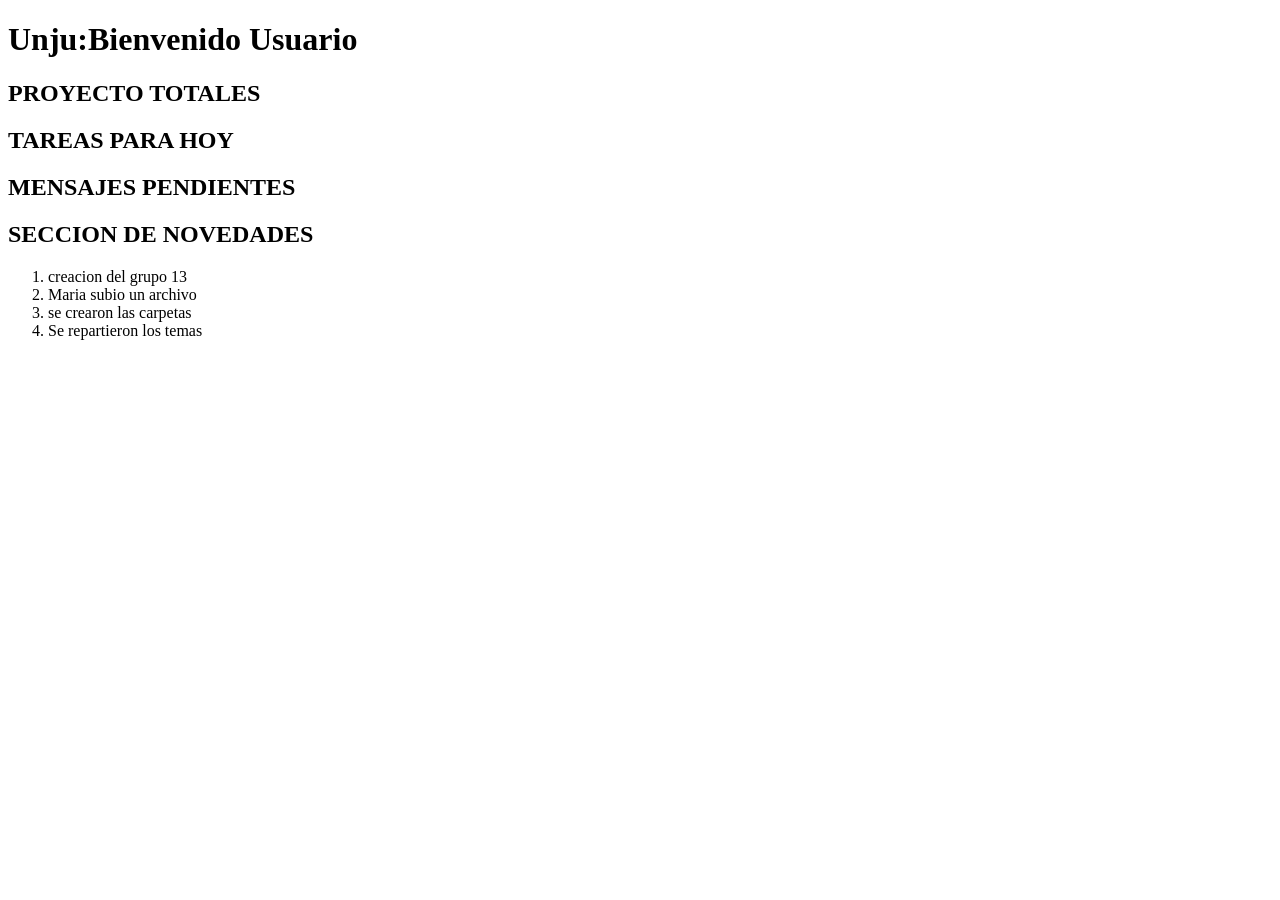
==== assets/pages/index.html @ 15e24b12 ""se corrigio el header y Creacion filtro busqueda"" ====
<!DOCTYPE html>
<html lang="en">
<head>
    <meta charset="UTF-8">
    <meta name="viewport" content="width=device-width, initial-scale=1.0">
    <title>Document</title>
</head>
<body>

    <h1>Unju:Bienvenido Usuario</h1>

    <div>

        <h2>PROYECTO TOTALES </h2>


    </div>

    <div>

        <h2>TAREAS PARA HOY </h2>



    </div>

    <div>
        <h2>MENSAJES PENDIENTES</h2>
        




    </div>


    <div>

        <H2>SECCION DE NOVEDADES</H2>

        <OL>
            <li>creacion del grupo 13</li>
            <li>Maria subio un archivo</li>
            <li>se crearon las carpetas</li>
            <li>Se repartieron los temas </li>


        </OL>






    </div>
    
   

    



    <footer>

    </footer>
</body>
</html>
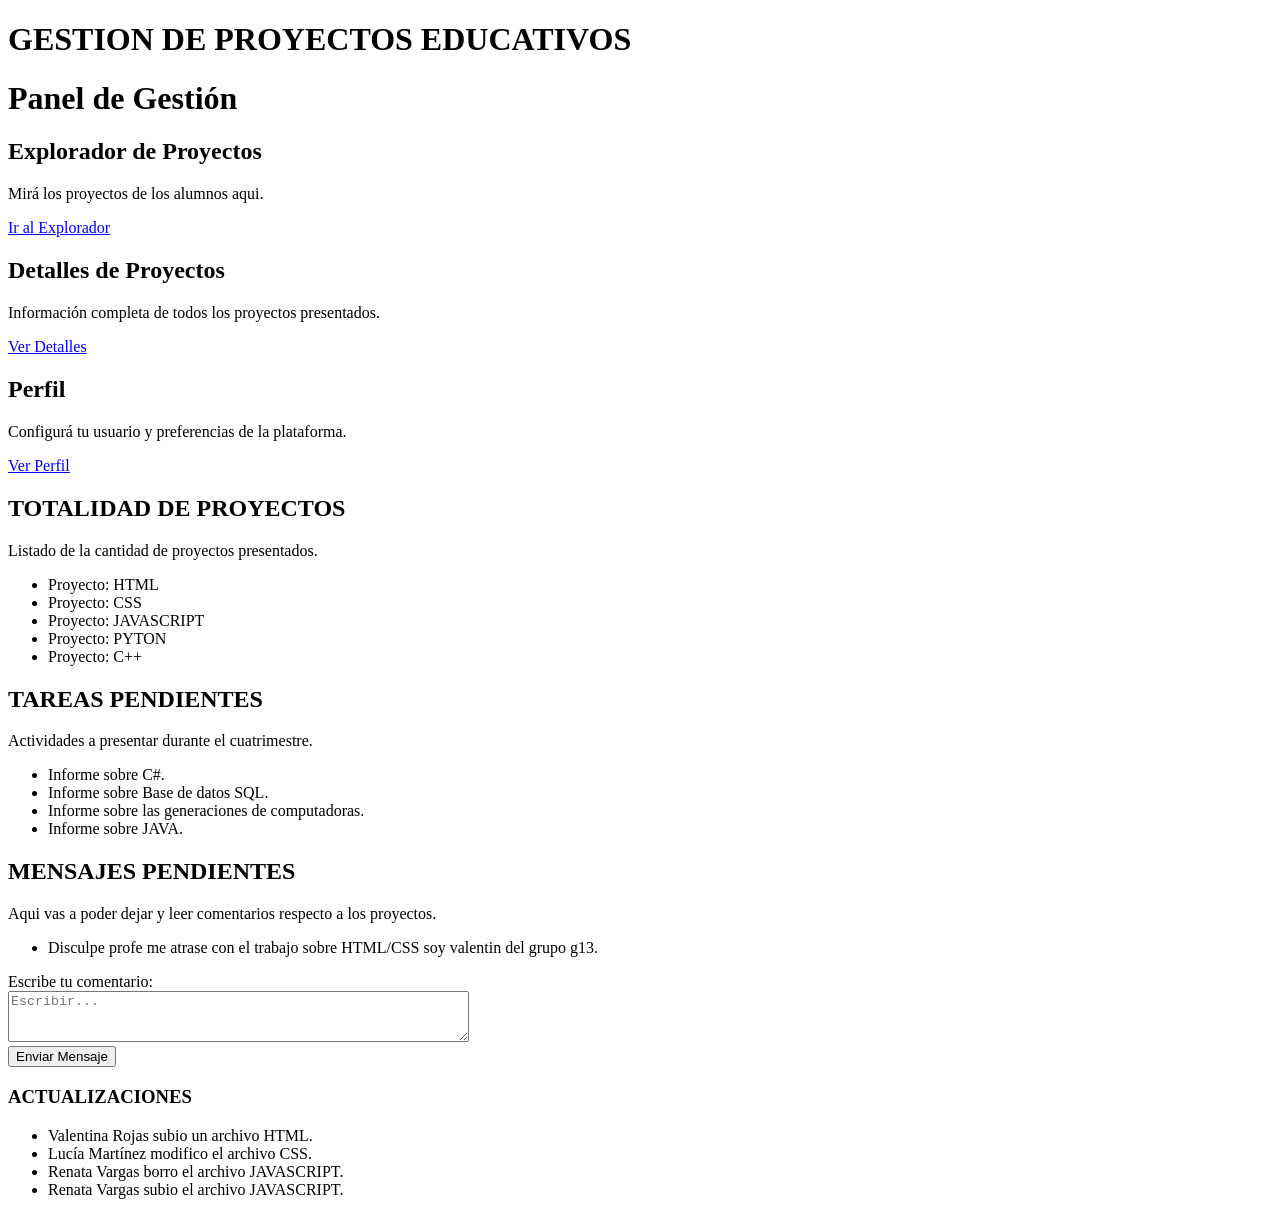
==== commit 66612e0a: "proyecto html rama valen, p1,2,3,4" ====
--- a/assets/pages/index.html
+++ b/assets/pages/index.html
@@ -1,67 +1,81 @@
 <!DOCTYPE html>
-<html lang="en">
+<html lang="es">
 <head>
     <meta charset="UTF-8">
     <meta name="viewport" content="width=device-width, initial-scale=1.0">
-    <title>Document</title>
+    <title>Dashboard | Gestión Educativa UNJu</title>
 </head>
 <body>
+    <header>
+        <h1>GESTION DE PROYECTOS EDUCATIVOS</h1>
 
-    <h1>Unju:Bienvenido Usuario</h1>
+        <h1>Panel de Gestión</h1>
 
-    <div>
+    <section>
+        <h2>Explorador de Proyectos</h2>
+        <p>Mirá los proyectos de los alumnos aqui.</p>
+        <a href="proyectos.html">Ir al Explorador</a> </section>
 
-        <h2>PROYECTO TOTALES </h2>
+    <section>
+        <h2>Detalles de Proyectos</h2>
+        <p>Información completa de todos los proyectos presentados.</p>
+        <a href="detalle.html">Ver Detalles</a>
+    </section>
 
+    <section>
+        <h2>Perfil</h2>
+        <p>Configurá tu usuario y preferencias de la plataforma.</p>
+        <a href="perfil.html">Ver Perfil</a>
+    </section>
 
-    </div>
-
-    <div>
-
-        <h2>TAREAS PARA HOY </h2>
-
-
-
-    </div>
-
-    <div>
-        <h2>MENSAJES PENDIENTES</h2>
+    </header>
+    <main>
+        <section>
+            <h2>TOTALIDAD DE PROYECTOS</h2>
+            <p>Listado de la cantidad de proyectos presentados.</p>
+            <ul>
+                <li>Proyecto: HTML</li>
+                <li>Proyecto: CSS</li>
+                <li>Proyecto: JAVASCRIPT</li>
+                <li>Proyecto: PYTON</li>
+                <li>Proyecto: C++</li>
+            </lu>
+        </section>
+        <section>
+            <h2>TAREAS PENDIENTES</h2>
+            <p>Actividades a presentar durante el cuatrimestre.</p>
+            <ul>
+                <li>Informe sobre C#.</li>
+                <li>Informe sobre Base de datos SQL.</li>
+                <li>Informe sobre las generaciones de computadoras.</li>
+                <li>Informe sobre JAVA.</li>
+            </ul>
+        </section>
+        <section>
+            <h2>MENSAJES PENDIENTES</h2>
+            <p>Aqui vas a poder dejar y leer comentarios respecto a los proyectos.</p>
+            <ul>
+                <li>Disculpe profe me atrase con el trabajo sobre HTML/CSS soy valentin del grupo g13.</li>
+            </ul>
+            <form>
+        <label for="nuevo-mensaje">Escribe tu comentario:</label>
+        <br>
+        <textarea id="nuevo-mensaje" name="mensaje" rows="3" cols="55" placeholder="Escribir..."></textarea>
         
-
-
-
-
-    </div>
-
-
-    <div>
-
-        <H2>SECCION DE NOVEDADES</H2>
-
-        <OL>
-            <li>creacion del grupo 13</li>
-            <li>Maria subio un archivo</li>
-            <li>se crearon las carpetas</li>
-            <li>Se repartieron los temas </li>
-
-
-        </OL>
-
-
-
-
-
-
-    </div>
-    
-   
-
-    
-
-
-
-    <footer>
-
-    </footer>
+        <br>
+        
+        <button type="submit">Enviar Mensaje</button>
+        </form>
+        </section>
+        <section>
+            <h3>ACTUALIZACIONES</h3>
+            <ul>
+                <li>Valentina Rojas subio un archivo HTML.</li>
+                <li>Lucía Martínez modifico el archivo CSS.</li>
+                <li>Renata Vargas borro el archivo JAVASCRIPT.</li>
+                <li>Renata Vargas subio el archivo JAVASCRIPT.</li>
+            </ul>
+        </section>
+    </main>
 </body>
 </html>
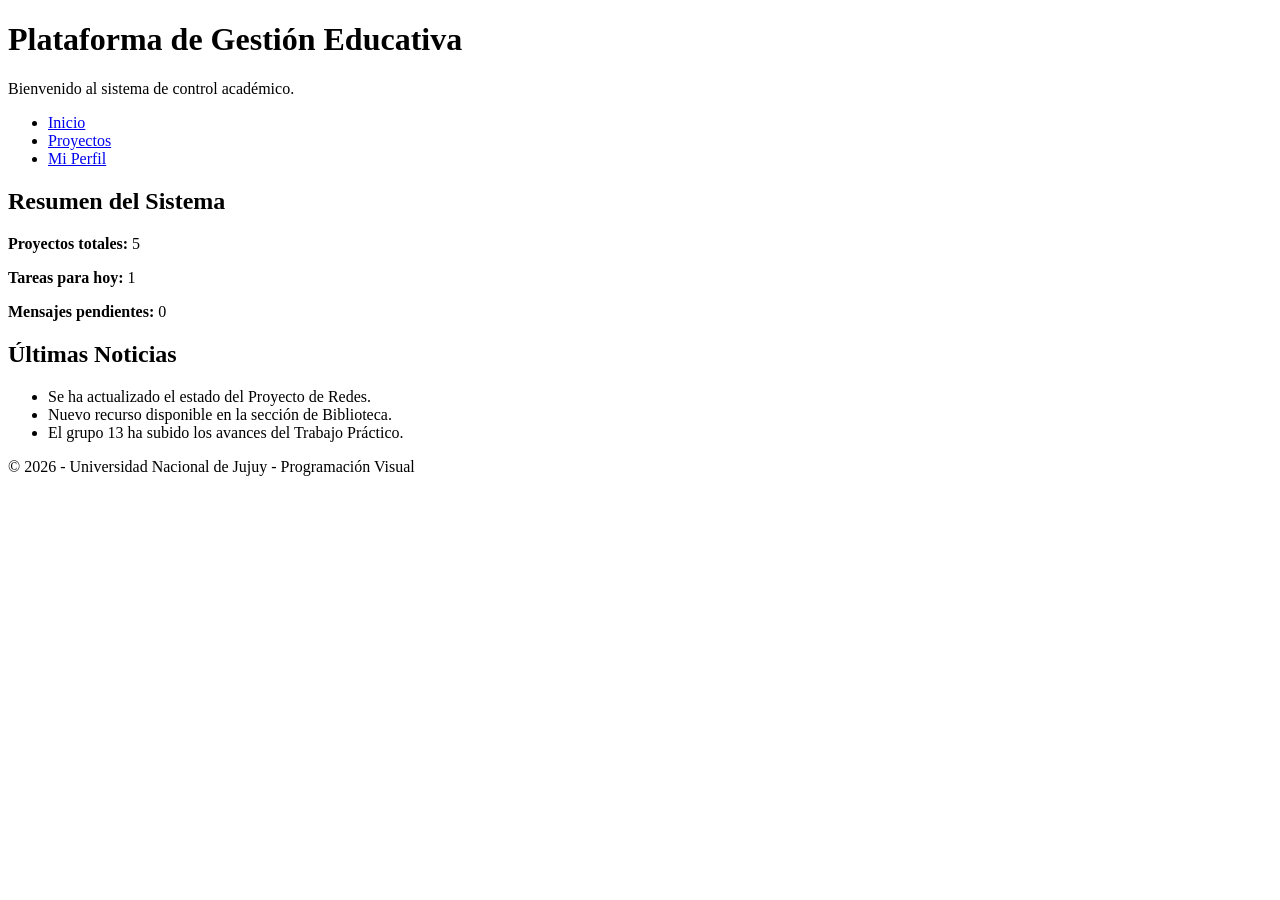
==== commit f2f829ad: "Agregado de los archivos faltantes html" ====
--- a/assets/pages/index.html
+++ b/assets/pages/index.html
@@ -3,79 +3,47 @@
 <head>
     <meta charset="UTF-8">
     <meta name="viewport" content="width=device-width, initial-scale=1.0">
-    <title>Dashboard | Gestión Educativa UNJu</title>
+    <title>Gestión de Proyectos Educativos - Inicio</title>
 </head>
 <body>
     <header>
-        <h1>GESTION DE PROYECTOS EDUCATIVOS</h1>
+        <h1>Plataforma de Gestión Educativa</h1>
+        <p>Bienvenido al sistema de control académico.</p>
+        <nav>
+            <ul>
+                <li><a href="index.html">Inicio</a></li>
+                <li><a href="proyectos.html">Proyectos</a></li>
+                <li><a href="perfil.html">Mi Perfil</a></li>
+            </ul>
+        </nav>
+    </header>
 
-        <h1>Panel de Gestión</h1>
-
-    <section>
-        <h2>Explorador de Proyectos</h2>
-        <p>Mirá los proyectos de los alumnos aqui.</p>
-        <a href="proyectos.html">Ir al Explorador</a> </section>
-
-    <section>
-        <h2>Detalles de Proyectos</h2>
-        <p>Información completa de todos los proyectos presentados.</p>
-        <a href="detalle.html">Ver Detalles</a>
-    </section>
-
-    <section>
-        <h2>Perfil</h2>
-        <p>Configurá tu usuario y preferencias de la plataforma.</p>
-        <a href="perfil.html">Ver Perfil</a>
-    </section>
-
-    </header>
     <main>
         <section>
-            <h2>TOTALIDAD DE PROYECTOS</h2>
-            <p>Listado de la cantidad de proyectos presentados.</p>
+            <h2>Resumen del Sistema</h2>
+            <article>
+                <p><strong>Proyectos totales:</strong> 5</p>
+            </article>
+            <article>
+                <p><strong>Tareas para hoy:</strong> 1</p>
+            </article>
+            <article>
+                <p><strong>Mensajes pendientes:</strong> 0</p>
+            </article>
+        </section>
+
+        <section>
+            <h2>Últimas Noticias</h2>
             <ul>
-                <li>Proyecto: HTML</li>
-                <li>Proyecto: CSS</li>
-                <li>Proyecto: JAVASCRIPT</li>
-                <li>Proyecto: PYTON</li>
-                <li>Proyecto: C++</li>
-            </lu>
-        </section>
-        <section>
-            <h2>TAREAS PENDIENTES</h2>
-            <p>Actividades a presentar durante el cuatrimestre.</p>
-            <ul>
-                <li>Informe sobre C#.</li>
-                <li>Informe sobre Base de datos SQL.</li>
-                <li>Informe sobre las generaciones de computadoras.</li>
-                <li>Informe sobre JAVA.</li>
-            </ul>
-        </section>
-        <section>
-            <h2>MENSAJES PENDIENTES</h2>
-            <p>Aqui vas a poder dejar y leer comentarios respecto a los proyectos.</p>
-            <ul>
-                <li>Disculpe profe me atrase con el trabajo sobre HTML/CSS soy valentin del grupo g13.</li>
-            </ul>
-            <form>
-        <label for="nuevo-mensaje">Escribe tu comentario:</label>
-        <br>
-        <textarea id="nuevo-mensaje" name="mensaje" rows="3" cols="55" placeholder="Escribir..."></textarea>
-        
-        <br>
-        
-        <button type="submit">Enviar Mensaje</button>
-        </form>
-        </section>
-        <section>
-            <h3>ACTUALIZACIONES</h3>
-            <ul>
-                <li>Valentina Rojas subio un archivo HTML.</li>
-                <li>Lucía Martínez modifico el archivo CSS.</li>
-                <li>Renata Vargas borro el archivo JAVASCRIPT.</li>
-                <li>Renata Vargas subio el archivo JAVASCRIPT.</li>
+                <li>Se ha actualizado el estado del Proyecto de Redes.</li>
+                <li>Nuevo recurso disponible en la sección de Biblioteca.</li>
+                <li>El grupo 13 ha subido los avances del Trabajo Práctico.</li>
             </ul>
         </section>
     </main>
+
+    <footer>
+        <p>&copy; 2026 - Universidad Nacional de Jujuy - Programación Visual</p>
+    </footer>
 </body>
 </html>
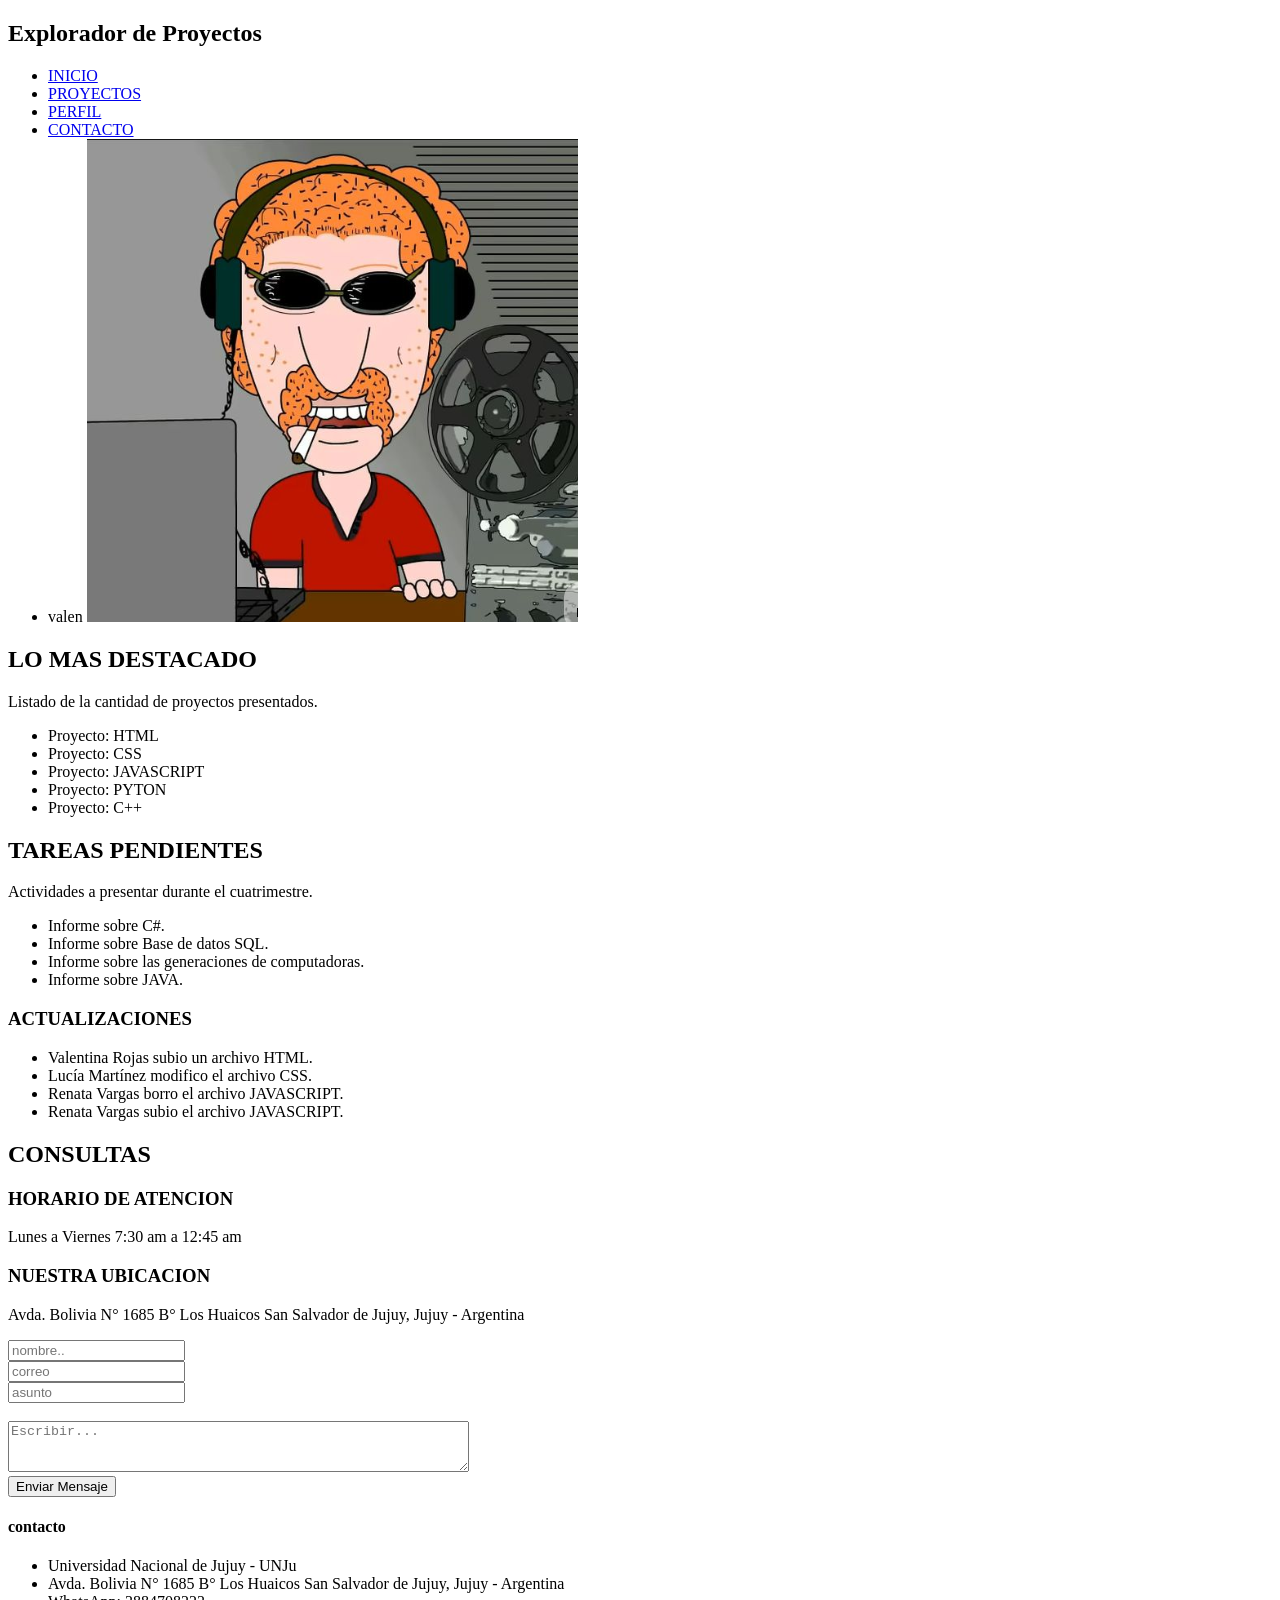
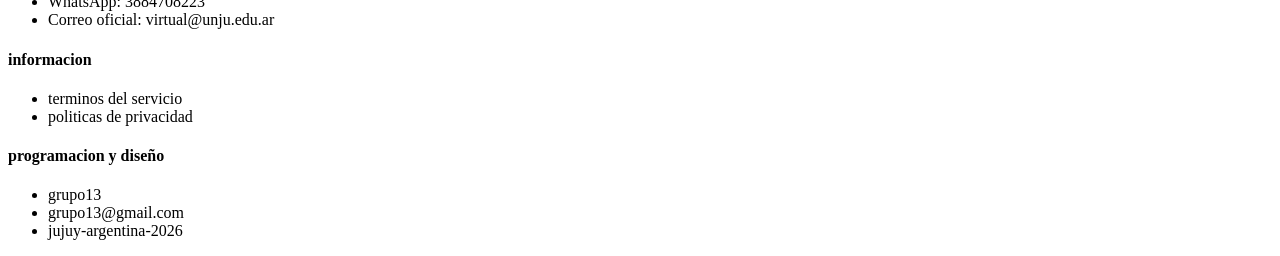
==== commit 91aafa4a: "archivo css del index valen" ====
--- a/assets/pages/index.html
+++ b/assets/pages/index.html
@@ -3,47 +3,111 @@
 <head>
     <meta charset="UTF-8">
     <meta name="viewport" content="width=device-width, initial-scale=1.0">
-    <title>Gestión de Proyectos Educativos - Inicio</title>
+    <title>Dashboard | Gestión Educativa UNJu</title>
+    <link rel="preconnect" href="https://fonts.googleapis.com">
+    <link rel="preconnect" href="https://fonts.gstatic.com" crossorigin>
+    <link href="https://fonts.googleapis.com/css2?family=Roboto:ital,wght@0,100..900;1,100..900&display=swap" rel="stylesheet">
+    <link rel="stylesheet" href="../css/style.css"/>
 </head>
 <body>
-    <header>
-        <h1>Plataforma de Gestión Educativa</h1>
-        <p>Bienvenido al sistema de control académico.</p>
-        <nav>
-            <ul>
-                <li><a href="index.html">Inicio</a></li>
-                <li><a href="proyectos.html">Proyectos</a></li>
-                <li><a href="perfil.html">Mi Perfil</a></li>
-            </ul>
-        </nav>
-    </header>
+<header class="header-menu">
+    <h2 id="titulo">Explorador de Proyectos</h2>
 
+    <nav class="nav-menu"> 
+        <ul class="nav-lista">
+            <li class="nav-items"><a href="index.html" class="nav-link">INICIO</a></li>
+            <li class="nav-items"><a href="proyectos.html" class="nav-link">PROYECTOS</a></li>
+            <li class="nav-items"><a href="perfil.html" class="nav-link">PERFIL</a></li>
+            <li class="nav-items"><a href="index.html" class="nav-link">CONTACTO</a></li>
+            <li class="nav-items perfil">
+            <span class="user-nombre">valen</span>
+            <img src="../img/adriel.png" alt="fotito" class="avatar"></li>
+        </ul>
+    </nav>
+</header>
     <main>
         <section>
-            <h2>Resumen del Sistema</h2>
-            <article>
-                <p><strong>Proyectos totales:</strong> 5</p>
-            </article>
-            <article>
-                <p><strong>Tareas para hoy:</strong> 1</p>
-            </article>
-            <article>
-                <p><strong>Mensajes pendientes:</strong> 0</p>
-            </article>
+            <h2>LO MAS DESTACADO</h2>
+            <p>Listado de la cantidad de proyectos presentados.</p>
+            <ul>
+                <li>Proyecto: HTML</li>
+                <li>Proyecto: CSS</li>
+                <li>Proyecto: JAVASCRIPT</li>
+                <li>Proyecto: PYTON</li>
+                <li>Proyecto: C++</li>
+            </lu>
         </section>
-
         <section>
-            <h2>Últimas Noticias</h2>
+            <h2>TAREAS PENDIENTES</h2>
+            <p>Actividades a presentar durante el cuatrimestre.</p>
             <ul>
-                <li>Se ha actualizado el estado del Proyecto de Redes.</li>
-                <li>Nuevo recurso disponible en la sección de Biblioteca.</li>
-                <li>El grupo 13 ha subido los avances del Trabajo Práctico.</li>
+                <li>Informe sobre C#.</li>
+                <li>Informe sobre Base de datos SQL.</li>
+                <li>Informe sobre las generaciones de computadoras.</li>
+                <li>Informe sobre JAVA.</li>
             </ul>
         </section>
+                <section>
+            <h3>ACTUALIZACIONES</h3>
+            <ul>
+                <li>Valentina Rojas subio un archivo HTML.</li>
+                <li>Lucía Martínez modifico el archivo CSS.</li>
+                <li>Renata Vargas borro el archivo JAVASCRIPT.</li>
+                <li>Renata Vargas subio el archivo JAVASCRIPT.</li>
+            </ul>
+        </section>
+        <section>
+            <h2>CONSULTAS</h2>
+            <h3>HORARIO DE ATENCION</h3>
+            <P>Lunes a Viernes 7:30 am a 12:45 am</P>
+            <H3>NUESTRA UBICACION</H3>
+            <P>Avda. Bolivia N° 1685 B° Los Huaicos
+            San Salvador de Jujuy, Jujuy - Argentina</P>
+        <form>
+        <div>
+
+            <input type="text" id="nombre" name="nombre" placeholder="nombre..">
+        </div>
+        <div>
+            <input type="email" id="email" name="email" placeholder="correo">
+        </div>
+        <div>
+            <input type="email" id="email" name="email" placeholder="asunto">
+        </div>
+        <br>
+        <textarea id="nuevo-mensaje" name="mensaje" rows="3" cols="55" placeholder="Escribir..."></textarea>
+        <br>
+        <button type="submit">Enviar Mensaje</button>
+        </form>
+        </section>
     </main>
-
     <footer>
-        <p>&copy; 2026 - Universidad Nacional de Jujuy - Programación Visual</p>
+        <div>
+            <h4>contacto</h4>
+            <ul>
+                <li>Universidad Nacional de Jujuy - UNJu</li>
+                <li>Avda. Bolivia N° 1685 B° Los Huaicos
+                San Salvador de Jujuy, Jujuy - Argentina
+                </li>
+                <li> WhatsApp: 3884708223</li>
+                <LI>Correo oficial: virtual@unju.edu.ar</LI>
+            </ul>
+        </div>
+        <div>
+            <h4>informacion</h4>
+            <ul>
+                <li>terminos del servicio</li>
+                <li>politicas de privacidad</li>
+            </ul>
+        </div>
+        <div>
+            <h4>programacion y diseño</h4>
+            <ul>
+                <li>grupo13</li>
+                <li>grupo13@gmail.com</li>
+                <li>jujuy-argentina-2026</li>
+            </ul>
+        </div>
     </footer>
 </body>
 </html>
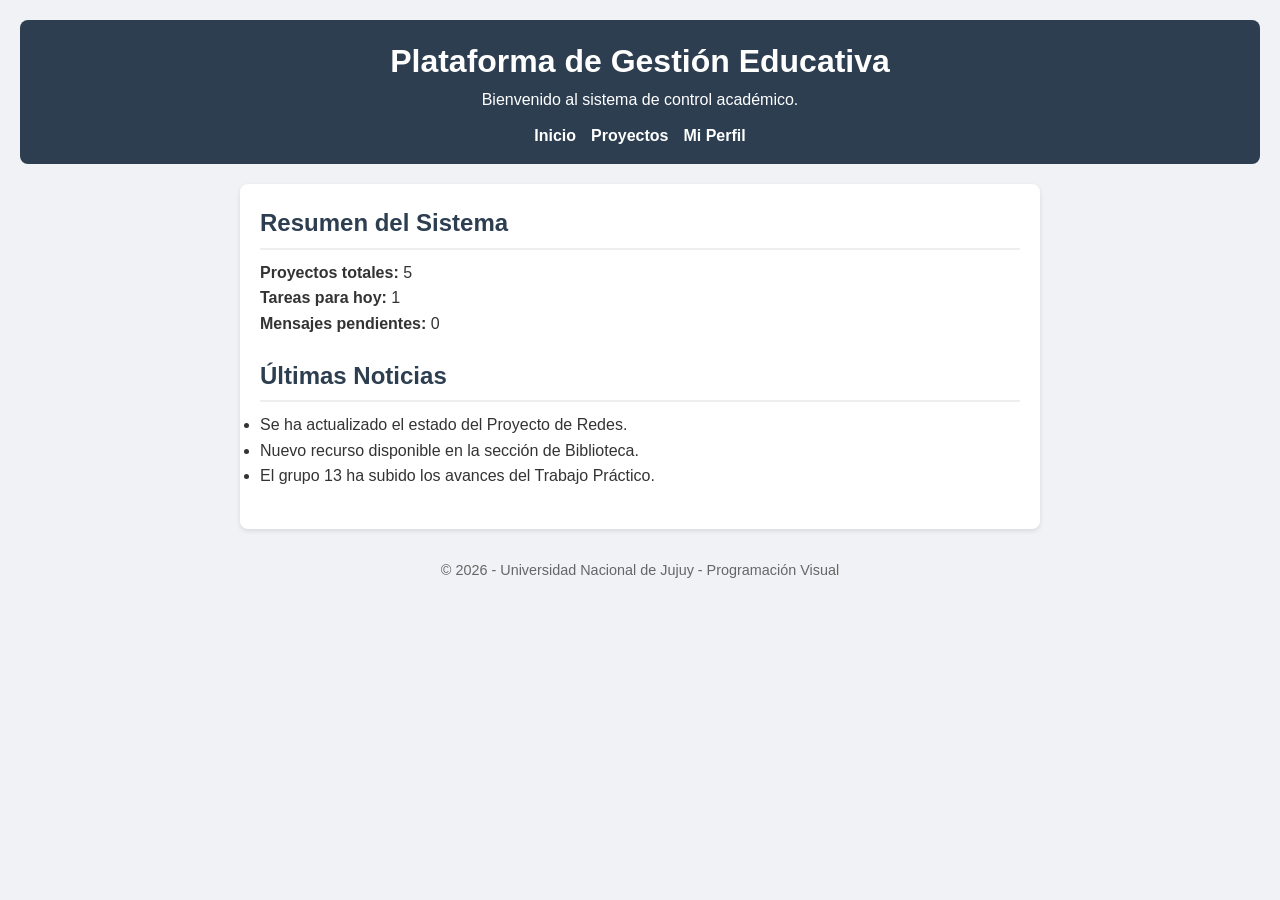
==== commit acd36875: "Agregado de css y arreglo de rutas de archivos" ====
--- a/assets/pages/index.html
+++ b/assets/pages/index.html
@@ -3,111 +3,48 @@
 <head>
     <meta charset="UTF-8">
     <meta name="viewport" content="width=device-width, initial-scale=1.0">
-    <title>Dashboard | Gestión Educativa UNJu</title>
-    <link rel="preconnect" href="https://fonts.googleapis.com">
-    <link rel="preconnect" href="https://fonts.gstatic.com" crossorigin>
-    <link href="https://fonts.googleapis.com/css2?family=Roboto:ital,wght@0,100..900;1,100..900&display=swap" rel="stylesheet">
-    <link rel="stylesheet" href="../css/style.css"/>
+    <link rel="stylesheet" href="../css/styles.css">
+    <title>Gestión de Proyectos Educativos - Inicio</title>
 </head>
 <body>
-<header class="header-menu">
-    <h2 id="titulo">Explorador de Proyectos</h2>
+    <header>
+        <h1>Plataforma de Gestión Educativa</h1>
+        <p>Bienvenido al sistema de control académico.</p>
+        <nav>
+            <ul>
+                <li><a href="index.html">Inicio</a></li>
+                <li><a href="proyectos.html">Proyectos</a></li>
+                <li><a href="perfil.html">Mi Perfil</a></li>
+            </ul>
+        </nav>
+    </header>
 
-    <nav class="nav-menu"> 
-        <ul class="nav-lista">
-            <li class="nav-items"><a href="index.html" class="nav-link">INICIO</a></li>
-            <li class="nav-items"><a href="proyectos.html" class="nav-link">PROYECTOS</a></li>
-            <li class="nav-items"><a href="perfil.html" class="nav-link">PERFIL</a></li>
-            <li class="nav-items"><a href="index.html" class="nav-link">CONTACTO</a></li>
-            <li class="nav-items perfil">
-            <span class="user-nombre">valen</span>
-            <img src="../img/adriel.png" alt="fotito" class="avatar"></li>
-        </ul>
-    </nav>
-</header>
     <main>
         <section>
-            <h2>LO MAS DESTACADO</h2>
-            <p>Listado de la cantidad de proyectos presentados.</p>
+            <h2>Resumen del Sistema</h2>
+            <article>
+                <p><strong>Proyectos totales:</strong> 5</p>
+            </article>
+            <article>
+                <p><strong>Tareas para hoy:</strong> 1</p>
+            </article>
+            <article>
+                <p><strong>Mensajes pendientes:</strong> 0</p>
+            </article>
+        </section>
+
+        <section>
+            <h2>Últimas Noticias</h2>
             <ul>
-                <li>Proyecto: HTML</li>
-                <li>Proyecto: CSS</li>
-                <li>Proyecto: JAVASCRIPT</li>
-                <li>Proyecto: PYTON</li>
-                <li>Proyecto: C++</li>
-            </lu>
-        </section>
-        <section>
-            <h2>TAREAS PENDIENTES</h2>
-            <p>Actividades a presentar durante el cuatrimestre.</p>
-            <ul>
-                <li>Informe sobre C#.</li>
-                <li>Informe sobre Base de datos SQL.</li>
-                <li>Informe sobre las generaciones de computadoras.</li>
-                <li>Informe sobre JAVA.</li>
+                <li>Se ha actualizado el estado del Proyecto de Redes.</li>
+                <li>Nuevo recurso disponible en la sección de Biblioteca.</li>
+                <li>El grupo 13 ha subido los avances del Trabajo Práctico.</li>
             </ul>
         </section>
-                <section>
-            <h3>ACTUALIZACIONES</h3>
-            <ul>
-                <li>Valentina Rojas subio un archivo HTML.</li>
-                <li>Lucía Martínez modifico el archivo CSS.</li>
-                <li>Renata Vargas borro el archivo JAVASCRIPT.</li>
-                <li>Renata Vargas subio el archivo JAVASCRIPT.</li>
-            </ul>
-        </section>
-        <section>
-            <h2>CONSULTAS</h2>
-            <h3>HORARIO DE ATENCION</h3>
-            <P>Lunes a Viernes 7:30 am a 12:45 am</P>
-            <H3>NUESTRA UBICACION</H3>
-            <P>Avda. Bolivia N° 1685 B° Los Huaicos
-            San Salvador de Jujuy, Jujuy - Argentina</P>
-        <form>
-        <div>
+    </main>
 
-            <input type="text" id="nombre" name="nombre" placeholder="nombre..">
-        </div>
-        <div>
-            <input type="email" id="email" name="email" placeholder="correo">
-        </div>
-        <div>
-            <input type="email" id="email" name="email" placeholder="asunto">
-        </div>
-        <br>
-        <textarea id="nuevo-mensaje" name="mensaje" rows="3" cols="55" placeholder="Escribir..."></textarea>
-        <br>
-        <button type="submit">Enviar Mensaje</button>
-        </form>
-        </section>
-    </main>
     <footer>
-        <div>
-            <h4>contacto</h4>
-            <ul>
-                <li>Universidad Nacional de Jujuy - UNJu</li>
-                <li>Avda. Bolivia N° 1685 B° Los Huaicos
-                San Salvador de Jujuy, Jujuy - Argentina
-                </li>
-                <li> WhatsApp: 3884708223</li>
-                <LI>Correo oficial: virtual@unju.edu.ar</LI>
-            </ul>
-        </div>
-        <div>
-            <h4>informacion</h4>
-            <ul>
-                <li>terminos del servicio</li>
-                <li>politicas de privacidad</li>
-            </ul>
-        </div>
-        <div>
-            <h4>programacion y diseño</h4>
-            <ul>
-                <li>grupo13</li>
-                <li>grupo13@gmail.com</li>
-                <li>jujuy-argentina-2026</li>
-            </ul>
-        </div>
+        <p>&copy; 2026 - Universidad Nacional de Jujuy - Programación Visual</p>
     </footer>
 </body>
 </html>
--- a/assets/css/styles.css
+++ b/assets/css/styles.css
@@ -0,0 +1,77 @@
+* {
+    margin: 0;
+    padding: 0;
+    box-sizing: border-box;
+}
+
+body {
+    font-family: Arial, sans-serif;
+    line-height: 1.6;
+    background-color: #f0f2f5;
+    color: #333;
+    padding: 20px;
+}
+
+header {
+    background-color: #2c3e50;
+    color: white;
+    padding: 1rem;
+    text-align: center;
+    border-radius: 8px;
+    margin-bottom: 20px;
+}
+
+nav ul {
+    list-style: none;
+    display: flex;
+    justify-content: center;
+    gap: 15px;
+    margin-top: 10px;
+}
+
+nav a {
+    color: white;
+    text-decoration: none;
+    font-weight: bold;
+}
+
+nav a:hover {
+    text-decoration: underline;
+}
+
+main {
+    max-width: 800px;
+    margin: 0 auto;
+    background: white;
+    padding: 20px;
+    border-radius: 8px;
+    box-shadow: 0 2px 5px rgba(0,0,0,0.1);
+}
+
+section {
+    margin-bottom: 20px;
+}
+
+h2, h3 {
+    color: #2c3e50;
+    border-bottom: 2px solid #eee;
+    padding-bottom: 5px;
+    margin-bottom: 10px;
+}
+
+img {
+    display: block;
+    max-width: 200px;
+    height: auto;
+    border-radius: 50%;
+    border: 3px solid #2c3e50;
+    margin: 15px 0;
+}
+
+/* Footer */
+footer {
+    text-align: center;
+    margin-top: 30px;
+    font-size: 0.9em;
+    color: #666;
+}
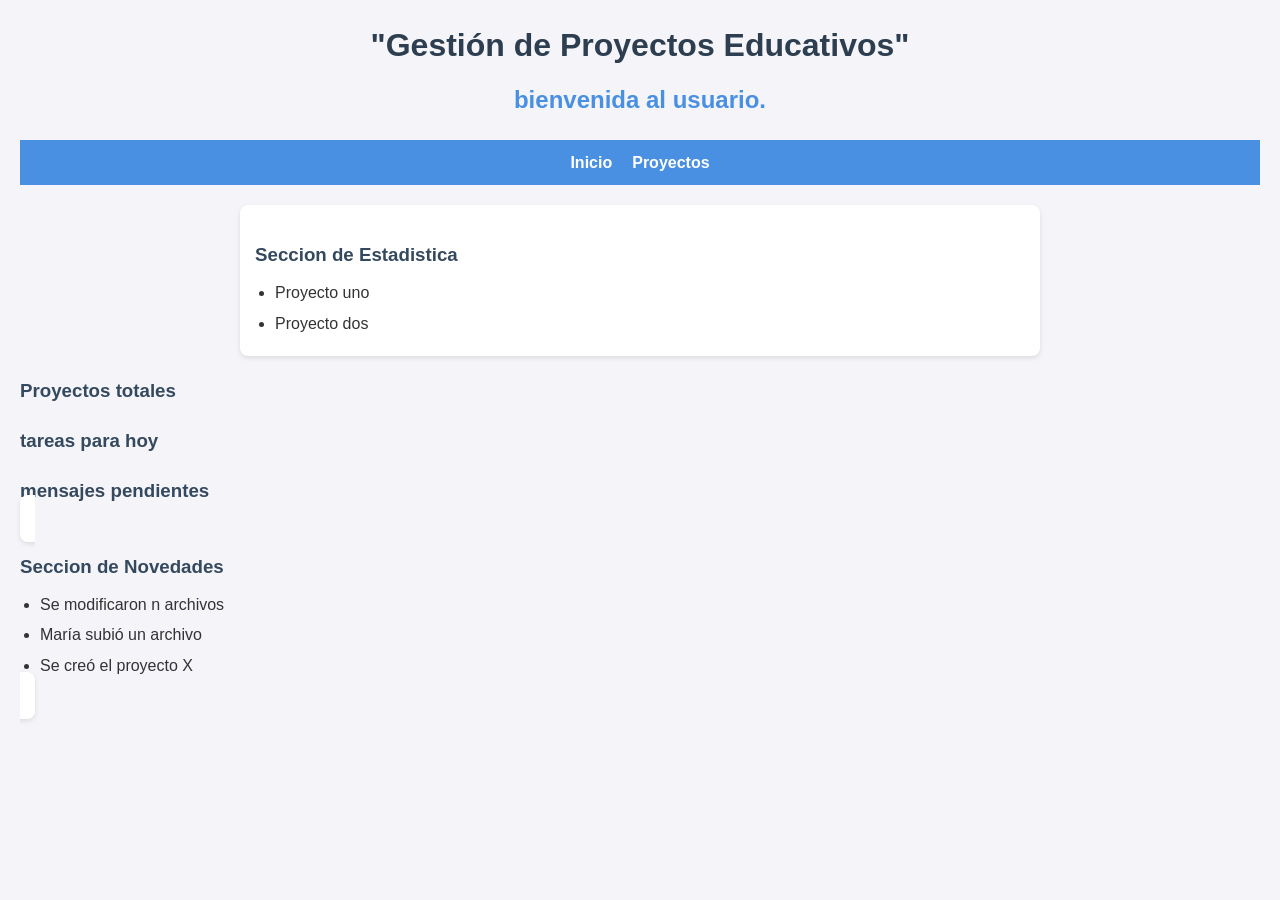
==== commit de129c95: "se sube indexhtml y estilos-CuevasCelina" ====
--- a/assets/pages/index.html
+++ b/assets/pages/index.html
@@ -1,50 +1,51 @@
-<!DOCTYPE html>
-<html lang="es">
-<head>
+ <!DOCTYPE html>
+ <html lang="en">
+ <head>
     <meta charset="UTF-8">
     <meta name="viewport" content="width=device-width, initial-scale=1.0">
-    <link rel="stylesheet" href="../css/styles.css">
-    <title>Gestión de Proyectos Educativos - Inicio</title>
-</head>
-<body>
-    <header>
-        <h1>Plataforma de Gestión Educativa</h1>
-        <p>Bienvenido al sistema de control académico.</p>
-        <nav>
-            <ul>
-                <li><a href="index.html">Inicio</a></li>
-                <li><a href="proyectos.html">Proyectos</a></li>
-                <li><a href="perfil.html">Mi Perfil</a></li>
-            </ul>
-        </nav>
-    </header>
+    <title>Inicio</title>
+    <link rel="stylesheet" href="./css/index.css"/>
 
-    <main>
-        <section>
-            <h2>Resumen del Sistema</h2>
-            <article>
-                <p><strong>Proyectos totales:</strong> 5</p>
-            </article>
-            <article>
-                <p><strong>Tareas para hoy:</strong> 1</p>
-            </article>
-            <article>
-                <p><strong>Mensajes pendientes:</strong> 0</p>
-            </article>
-        </section>
+   </head>
+ <body>
+   
 
-        <section>
-            <h2>Últimas Noticias</h2>
-            <ul>
-                <li>Se ha actualizado el estado del Proyecto de Redes.</li>
-                <li>Nuevo recurso disponible en la sección de Biblioteca.</li>
-                <li>El grupo 13 ha subido los avances del Trabajo Práctico.</li>
-            </ul>
-        </section>
-    </main>
+    <h1>"Gestión de Proyectos Educativos"</h1>
+    <h2>bienvenida al usuario.</h2>  
 
-    <footer>
-        <p>&copy; 2026 - Universidad Nacional de Jujuy - Programación Visual</p>
-    </footer>
-</body>
-</html>+      <nav>
+   
+       <ul> 
+          <li><a href="./proyectos.html">Inicio</a></li>
+          <li><a href="./index.html">Proyectos</a></li>
+        </ul>
+     </nav> 
+
+
+      <section>
+         <h3> Seccion de Estadistica</h3>
+         <ul> 
+            <li>Proyecto uno</li>
+            <li>Proyecto dos</li>
+
+         </ul>
+      </section>   
+      <h3>Proyectos totales</h3>
+      
+      <h3>tareas para hoy</h3> 
+      
+      <h3>mensajes pendientes</h3>
+   
+    <selection>
+      <h3>Seccion de Novedades</h3>
+      
+      <ul>
+         <li>Se modificaron n archivos</li>
+         <li>María subió un archivo</li>
+         <li>Se creó el proyecto X</li>
+         
+      </ul>
+    </selection>                                                         
+ </body> 
+
+ </html>
--- a/assets/pages/css/index.css
+++ b/assets/pages/css/index.css
@@ -0,0 +1,77 @@
+/* Reset básico */
+* {
+    margin: 0;
+    padding: 0;
+    box-sizing: border-box;
+}
+
+/* Estilo general */
+body {
+    font-family: Arial, Helvetica, sans-serif;
+    background-color: #f4f4f9;
+    color: #333;
+    line-height: 1.6;
+    padding: 20px;
+}
+
+/* Encabezados */
+h1 {
+    text-align: center;
+    color: #2c3e50;
+    margin-bottom: 10px;
+}
+
+h2 {
+    text-align: center;
+    color: #4a90e2;
+    margin-bottom: 20px;
+}
+
+h3 {
+    margin-top: 20px;
+    color: #34495e;
+}
+
+/* Navegación */
+nav {
+    background: #4a90e2;
+    padding: 10px;
+    margin-bottom: 20px;
+}
+
+nav ul {
+    list-style: none;
+    display: flex;
+    justify-content: center;
+    gap: 20px;
+}
+
+nav ul li a {
+    text-decoration: none;
+    color: white;
+    font-weight: bold;
+}
+
+nav ul li a:hover {
+    text-decoration: underline;
+}
+/*Selecciones*/
+
+section, selection {
+    background: white;
+    padding: 15px;
+    margin: 20px auto;
+    max-width: 800px;
+    border-radius: 8px;
+    box-shadow: 0px 2px 5px rgba(0,0,0,0.1);
+}
+
+section ul, selection ul {
+    margin-top: 10px;
+    padding-left: 20px;
+}
+
+section ul li, selection ul li {
+    margin-bottom: 5px;
+}
+
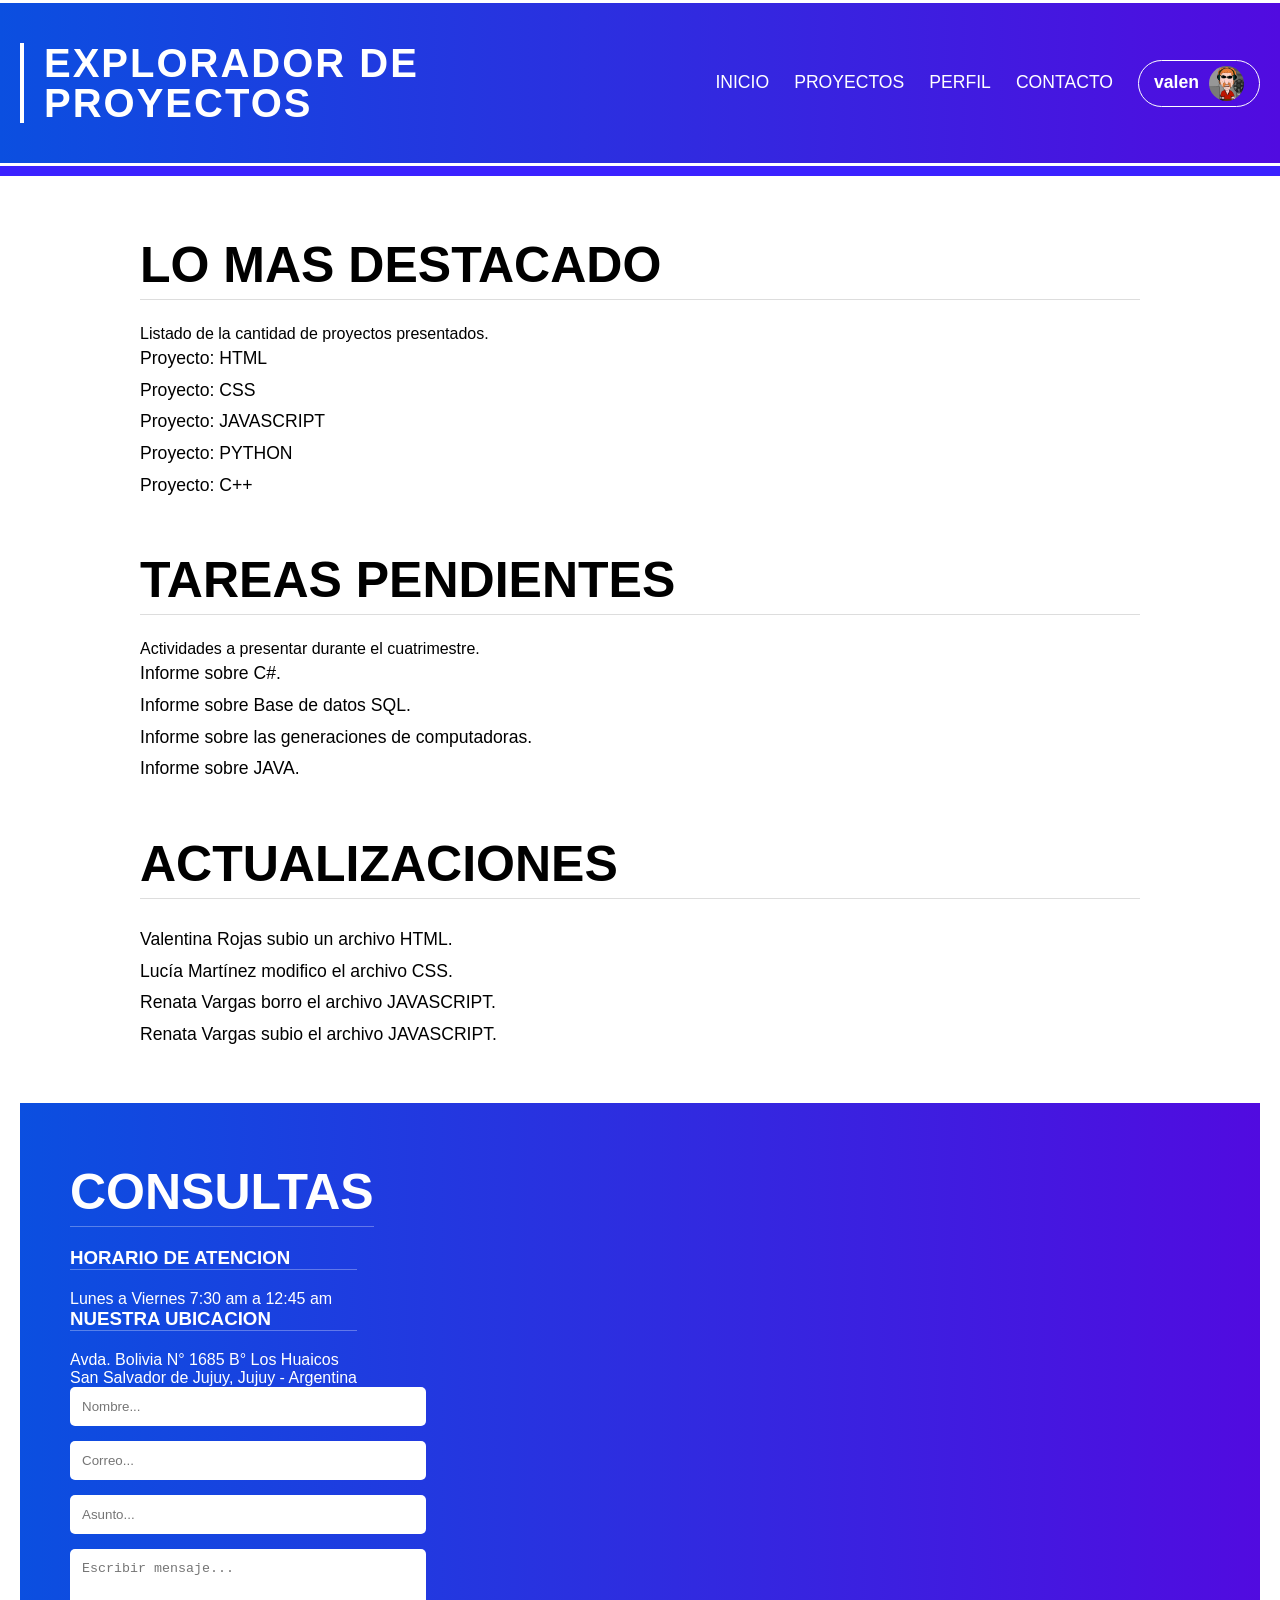
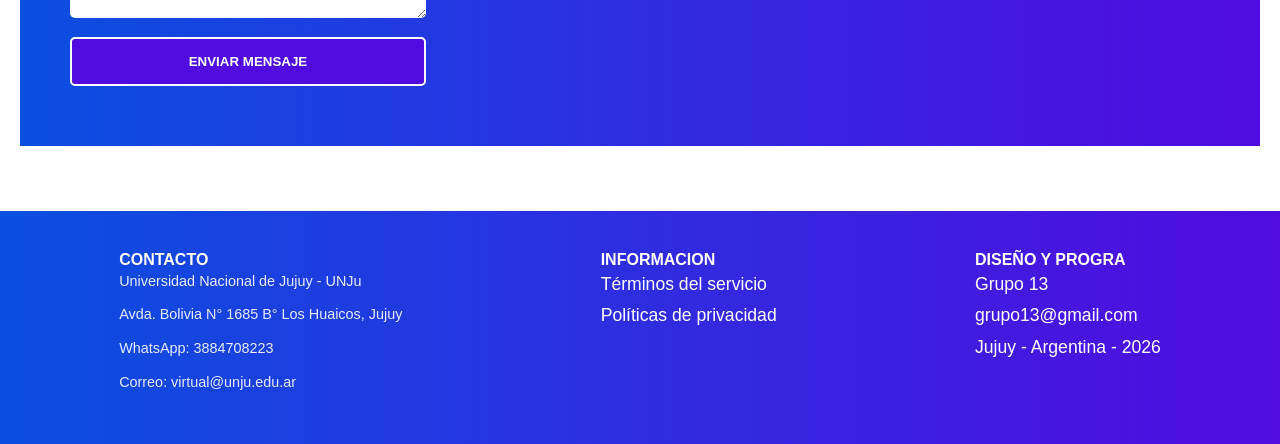
==== commit 7cbdf93b: "css de js index valen" ====
--- a/assets/pages/index.html
+++ b/assets/pages/index.html
@@ -1,51 +1,120 @@
- <!DOCTYPE html>
- <html lang="en">
- <head>
+<!DOCTYPE html>
+<html lang="es">
+<head>
     <meta charset="UTF-8">
     <meta name="viewport" content="width=device-width, initial-scale=1.0">
-    <title>Inicio</title>
-    <link rel="stylesheet" href="./css/index.css"/>
+    <title>Dashboard | Gestión Educativa UNJu</title>
+    <link rel="preconnect" href="https://fonts.googleapis.com">
+    <link rel="preconnect" href="https://fonts.gstatic.com" crossorigin>
+    <link href="https://fonts.googleapis.com/css2?family=Roboto:ital,wght@0,100..900;1,100..900&display=swap" rel="stylesheet">
+    <link rel="stylesheet" href="../css/index.css"/>
+</head>
+<body>
+<header class="header-menu">
+    <h2 id="titulo">Explorador de Proyectos</h2>
 
-   </head>
- <body>
-   
+    <nav class="nav-menu"> 
+        <ul class="nav-lista">
+            <li class="nav-items"><a href="index.html" class="nav-link">INICIO</a></li>
+            <li class="nav-items"><a href="proyectos.html" class="nav-link">PROYECTOS</a></li>
+            <li class="nav-items"><a href="perfil.html" class="nav-link">PERFIL</a></li>
+            <li class="nav-items"><a href="index.html" class="nav-link">CONTACTO</a></li>
+            <li class="nav-items perfil">
+            <span class="user-nombre">valen</span>
+            <img src="../img/adriel.png" alt="fotito" class="avatar"></li>
+        </ul>
+    </nav>
+</header>
+<main id="cuerpo">
+    <section class="contenido" id="destacados">
+        <h2 class="titulo-p">LO MAS DESTACADO</h2>
+        <p class="descripcion">Listado de la cantidad de proyectos presentados.</p>
+        <ul class="proyectos">
+            <li>Proyecto: HTML</li>
+            <li>Proyecto: CSS</li>
+            <li>Proyecto: JAVASCRIPT</li>
+            <li>Proyecto: PYTHON</li>
+            <li>Proyecto: C++</li>
+        </ul>
+    </section>
 
-    <h1>"Gestión de Proyectos Educativos"</h1>
-    <h2>bienvenida al usuario.</h2>  
+    <section class="contenido" id="tareas-pendientes">
+        <h2 class="titulo-sec">TAREAS PENDIENTES</h2>
+        <p class="descripcion">Actividades a presentar durante el cuatrimestre.</p>
+        <ul class="lista-tareas">
+            <li>Informe sobre C#.</li>
+            <li>Informe sobre Base de datos SQL.</li>
+            <li>Informe sobre las generaciones de computadoras.</li>
+            <li>Informe sobre JAVA.</li>
+        </ul>
+    </section>
 
-      <nav>
-   
-       <ul> 
-          <li><a href="./proyectos.html">Inicio</a></li>
-          <li><a href="./index.html">Proyectos</a></li>
+    <section class="contenido" id="actualizaciones">
+        <h3 class="titulo-sec">ACTUALIZACIONES</h3>
+        <ul class="lista-historial">
+            <li>Valentina Rojas subio un archivo HTML.</li>
+            <li>Lucía Martínez modifico el archivo CSS.</li>
+            <li>Renata Vargas borro el archivo JAVASCRIPT.</li>
+            <li>Renata Vargas subio el archivo JAVASCRIPT.</li>
         </ul>
-     </nav> 
+    </section>
 
+    <section class="consultas" id="consultas">
+        <h2 class="titulo-primario">CONSULTAS</h2>
+        
+        <div class="info-contacto">
+            <h3 class="titulo-secundario">HORARIO DE ATENCION</h3>
+            <p>Lunes a Viernes 7:30 am a 12:45 am</p>
+            
+            <h3 class="titulo-secundario">NUESTRA UBICACION</h3>
+            <p>Avda. Bolivia N° 1685 B° Los Huaicos <br>
+            San Salvador de Jujuy, Jujuy - Argentina</p>
+        </div>
 
-      <section>
-         <h3> Seccion de Estadistica</h3>
-         <ul> 
-            <li>Proyecto uno</li>
-            <li>Proyecto dos</li>
-
-         </ul>
-      </section>   
-      <h3>Proyectos totales</h3>
-      
-      <h3>tareas para hoy</h3> 
-      
-      <h3>mensajes pendientes</h3>
-   
-    <selection>
-      <h3>Seccion de Novedades</h3>
-      
-      <ul>
-         <li>Se modificaron n archivos</li>
-         <li>María subió un archivo</li>
-         <li>Se creó el proyecto X</li>
-         
-      </ul>
-    </selection>                                                         
- </body> 
-
- </html>+        <form class="formulario">
+            <div class="grupo">
+                <input type="text" id="nombre" name="nombre" placeholder="Nombre..." class="entrada-texto">
+            </div>
+            <div class="grupo-input">
+                <input type="email" id="correo" name="email" placeholder="Correo..." class="entrada-texto">
+            </div>
+            <div class="grupo-input">
+                <input type="text" id="asunto" name="asunto" placeholder="Asunto..." class="entrada-texto">
+            </div>
+            
+            <textarea id="mensaje" name="mensaje" rows="3" placeholder="Escribir mensaje..." class="area-texto"></textarea>
+            
+            <button type="submit" class="boton-enviar">Enviar Mensaje</button>
+        </form>
+    </section>
+</main>
+<footer id="pie">
+    <div class="col-pie">
+        <h4 class="titu-pie">CONTACTO</h4>
+        <ul class="lista-pie">
+            <li>Universidad Nacional de Jujuy - UNJu</li>
+            <li>Avda. Bolivia N° 1685 B° Los Huaicos, Jujuy</li>
+            <li>WhatsApp: 3884708223</li>
+            <li>Correo: virtual@unju.edu.ar</li>
+        </ul>
+    </div>
+    
+    <div class="col-pie">
+        <h4 class="titu-pie">INFORMACION</h4>
+        <ul class="list-pie">
+            <li>Términos del servicio</li>
+            <li>Políticas de privacidad</li>
+        </ul>
+    </div>
+    
+    <div class="col-pie">
+        <h4 class="titu-pie">DISEÑO Y PROGRA</h4>
+        <ul class="list-pie">
+            <li>Grupo 13</li>
+            <li>grupo13@gmail.com</li>
+            <li>Jujuy - Argentina - 2026</li>
+        </ul>
+    </div>
+</footer>
+</body>
+</html>
--- a/assets/css/index.css
+++ b/assets/css/index.css
@@ -0,0 +1,218 @@
+:root {
+    --fuente-principal: 'roboto', 'Arial Narrow', Arial, sans-serif;
+
+    --color-azul-inicio: #0B4FE0;
+    --color-violeta-fin: #510BE0;
+    --color-blanco-titulo: white;
+    --color-azul-borde: rgb(59, 33, 255); /* El color de tu imagen */
+    --color-gris-borde: #ddd;
+    --max-ancho-pagina: 1000px;
+    
+}
+* {
+  margin: 0;
+  padding: 0;
+  box-sizing: border-box;
+}
+body {
+    font-family: var(--fuente-principal);
+}
+
+.header-menu {
+    background: linear-gradient(to right, var(--color-azul-inicio), var(--color-violeta-fin));
+    
+    display: flex;
+    justify-content: space-between;
+    align-items: center;
+    color: var(--color-blanco);
+    padding: 40px 0px;
+    border-top: 3px solid var(--color-blanco-titulo);
+    border-bottom: 3px solid var(--color-blanco-titulo);
+}
+#titulo{
+    font-size: 40px;          
+    font-weight: 800;         
+    color: var(--color-blanco-titulo);            
+    padding-left: 20px;       
+    margin-left: 20px;        
+    border-left: 4px solid white; 
+    text-transform: uppercase; 
+    letter-spacing: 2px;     
+    line-height: 1;
+
+}
+.nav-lista{
+    list-style-type: none;
+    display: flex;
+    justify-content: flex-end; 
+    align-items: center;      
+    gap: 25px;               
+    margin: 0;
+    padding: 0 20px;        
+}
+.nav-item{
+    color: white;
+    padding: 0;
+
+}
+.nav-link:link{
+    color:white;
+    text-decoration: none;
+}
+.nav-link:visited{
+    color:white;
+        text-decoration: none;
+}
+.nav-link:hover{
+    color: #ccc; 
+    text-decoration: underline; 
+    transition: 0.3s;
+}
+.nav-link:active{
+    color:white;
+    text-decoration: none;
+}
+.nav-items.perfil {
+    display: flex;
+    align-items: center;
+    gap: 10px;
+    padding: 5px 15px;
+    border: 1.5px solid white; 
+    border-radius: 50px;       
+    cursor: pointer;
+    transition: background 0.3s;
+}
+.nav-items.perfil:hover {
+    background: rgba(255, 255, 255, 0.2); 
+}
+
+.user-nombre {
+    color: white;
+    font-weight: bold;
+}
+.avatar{
+    width: 35px;   
+    height: 35px;
+    border-radius: 50%; 
+    object-fit: cover;
+}
+
+#cuerpo {
+    display: flex;
+    flex-direction: column;
+    align-items: center; /* Esto centra el contenido horizontalmente */
+    text-align: left;
+    min-height: 100vh;
+    padding: 60px 20px; /* 20px a los lados para que no toque el borde en celulares */
+    border-top: 10px solid var(--color-azul-borde);
+}
+
+.contenido {
+    width: 100%;
+    max-width: var(--max-ancho-pagina); /* Usa la variable del root */
+    margin: 0 auto; /* El "auto" a los lados es el truco para centrar */
+    margin-bottom: 50px;
+}
+
+.titulo-p, .titulo-sec, .titulo-primario {
+    font-size: 50px; /* Mantenemos el tamaño grande que pediste */
+    margin-bottom: 25px;
+    border-bottom: 1px solid var(--color-gris-borde);
+    padding-bottom: 5px;
+}
+
+/* Listas */
+ul, .proyectos, .lista-tareas, .lista-historial {
+    list-style-type: none;
+    padding: 0;
+    margin: 0;
+    display: inline-block;
+    text-align: left;
+    font-size: 1.1rem; /* Un poco más grande para que sea legible */
+    line-height: 1.8;   /* Más espacio entre líneas para que no se vea amontonado */
+}
+
+
+#consultas {
+
+    background: linear-gradient(to right, var(--color-azul-inicio), var(--color-violeta-fin));
+    color: white;
+    width: 100%;
+    padding: 60px 50px; 
+    max-width: none; 
+    border-radius: 0;
+    border-top: 2px solid white;
+    border-bottom: 2px solid white;
+    display: flex;
+    flex-direction: column;
+    align-items: flex-start;
+}
+#consultas h2, #consultas h3 {
+    color: white;
+    border-bottom: 1px solid rgba(255, 255, 255, 0.3);
+    margin-bottom: 20px;
+}
+
+.entrada-texto, .area-texto {
+    width: 100%;
+    padding: 12px;
+    margin-bottom: 15px;
+    border: none;             
+    border-radius: 5px;
+    background-color: white;  
+    color: #333;
+}
+
+
+.boton-enviar {
+    width: 100%;
+    padding: 15px;
+    background-color: #510BE0; 
+    color: white;
+    border: 2px solid white;  
+    border-radius: 5px;
+    font-weight: bold;
+    text-transform: uppercase;
+    cursor: pointer;
+    transition: 0.3s;
+}
+
+.boton-enviar:hover {
+    background-color: white;
+    color: #0B4FE0; 
+}
+
+#pie {   
+    background: linear-gradient(to right, var(--color-azul-inicio), var(--color-violeta-fin));
+    color: white;          
+    padding: 40px 20px;      
+    display: flex;            
+    justify-content: space-around; 
+    flex-wrap: wrap;         
+    border-top: 3px solid white; 
+    text-align: left;
+}
+
+.columna-pie {
+    margin: 10px;
+    min-width: 200px; 
+}
+
+.titulo-pie {
+    font-size: 1.2rem;
+    margin-bottom: 15px;
+    text-transform: uppercase;
+    border-bottom: 1px solid rgba(255, 255, 255, 0.3); 
+    display: inline-block;
+}
+
+.lista-pie {
+    list-style: none; 
+    padding: 0;
+}
+
+.lista-pie li {
+    font-size: 0.9rem;
+    margin-bottom: 8px;
+    opacity: 0.9; 
+}
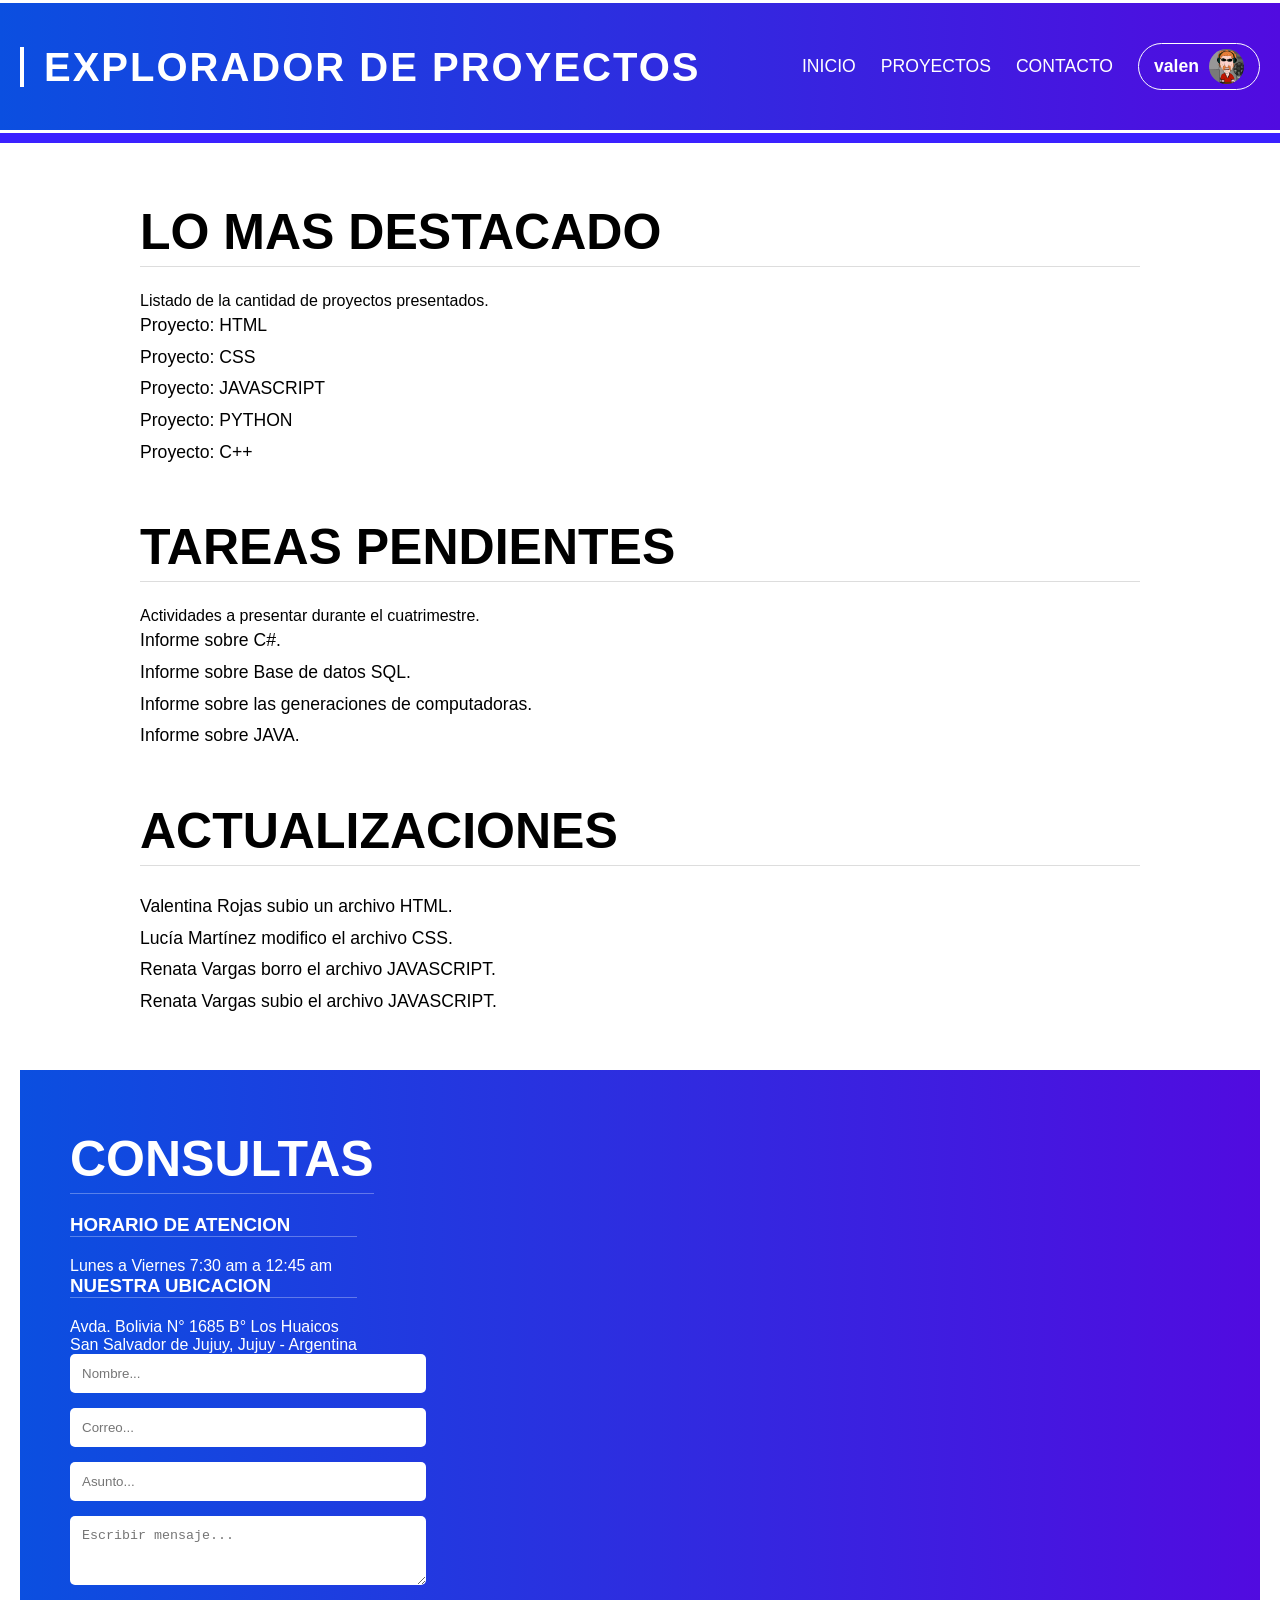
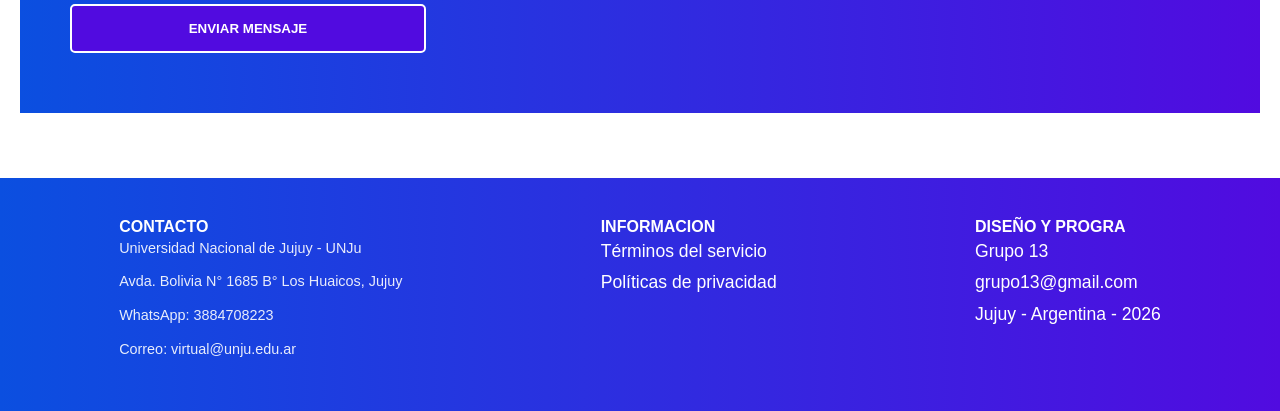
==== commit b2ddd593: "css del proyecto y perfil valen" ====
--- a/assets/pages/index.html
+++ b/assets/pages/index.html
@@ -17,10 +17,9 @@
         <ul class="nav-lista">
             <li class="nav-items"><a href="index.html" class="nav-link">INICIO</a></li>
             <li class="nav-items"><a href="proyectos.html" class="nav-link">PROYECTOS</a></li>
-            <li class="nav-items"><a href="perfil.html" class="nav-link">PERFIL</a></li>
             <li class="nav-items"><a href="index.html" class="nav-link">CONTACTO</a></li>
             <li class="nav-items perfil">
-            <span class="user-nombre">valen</span>
+            <span class="user-nombre"><a href="perfil.html" class="nav-link">valen</a></span>
             <img src="../img/adriel.png" alt="fotito" class="avatar"></li>
         </ul>
     </nav>
--- a/assets/css/index.css
+++ b/assets/css/index.css
@@ -4,7 +4,7 @@
     --color-azul-inicio: #0B4FE0;
     --color-violeta-fin: #510BE0;
     --color-blanco-titulo: white;
-    --color-azul-borde: rgb(59, 33, 255); /* El color de tu imagen */
+    --color-azul-borde: rgb(59, 33, 255); 
     --color-gris-borde: #ddd;
     --max-ancho-pagina: 1000px;
     
@@ -100,36 +100,35 @@
 #cuerpo {
     display: flex;
     flex-direction: column;
-    align-items: center; /* Esto centra el contenido horizontalmente */
+    align-items: center;
     text-align: left;
     min-height: 100vh;
-    padding: 60px 20px; /* 20px a los lados para que no toque el borde en celulares */
+    padding: 60px 20px; 
     border-top: 10px solid var(--color-azul-borde);
 }
 
 .contenido {
     width: 100%;
-    max-width: var(--max-ancho-pagina); /* Usa la variable del root */
-    margin: 0 auto; /* El "auto" a los lados es el truco para centrar */
+    max-width: var(--max-ancho-pagina);
+    margin: 0 auto; 
     margin-bottom: 50px;
 }
 
 .titulo-p, .titulo-sec, .titulo-primario {
-    font-size: 50px; /* Mantenemos el tamaño grande que pediste */
+    font-size: 50px; 
     margin-bottom: 25px;
     border-bottom: 1px solid var(--color-gris-borde);
     padding-bottom: 5px;
 }
 
-/* Listas */
 ul, .proyectos, .lista-tareas, .lista-historial {
     list-style-type: none;
     padding: 0;
     margin: 0;
     display: inline-block;
     text-align: left;
-    font-size: 1.1rem; /* Un poco más grande para que sea legible */
-    line-height: 1.8;   /* Más espacio entre líneas para que no se vea amontonado */
+    font-size: 1.1rem; 
+    line-height: 1.8;   
 }
 
 
